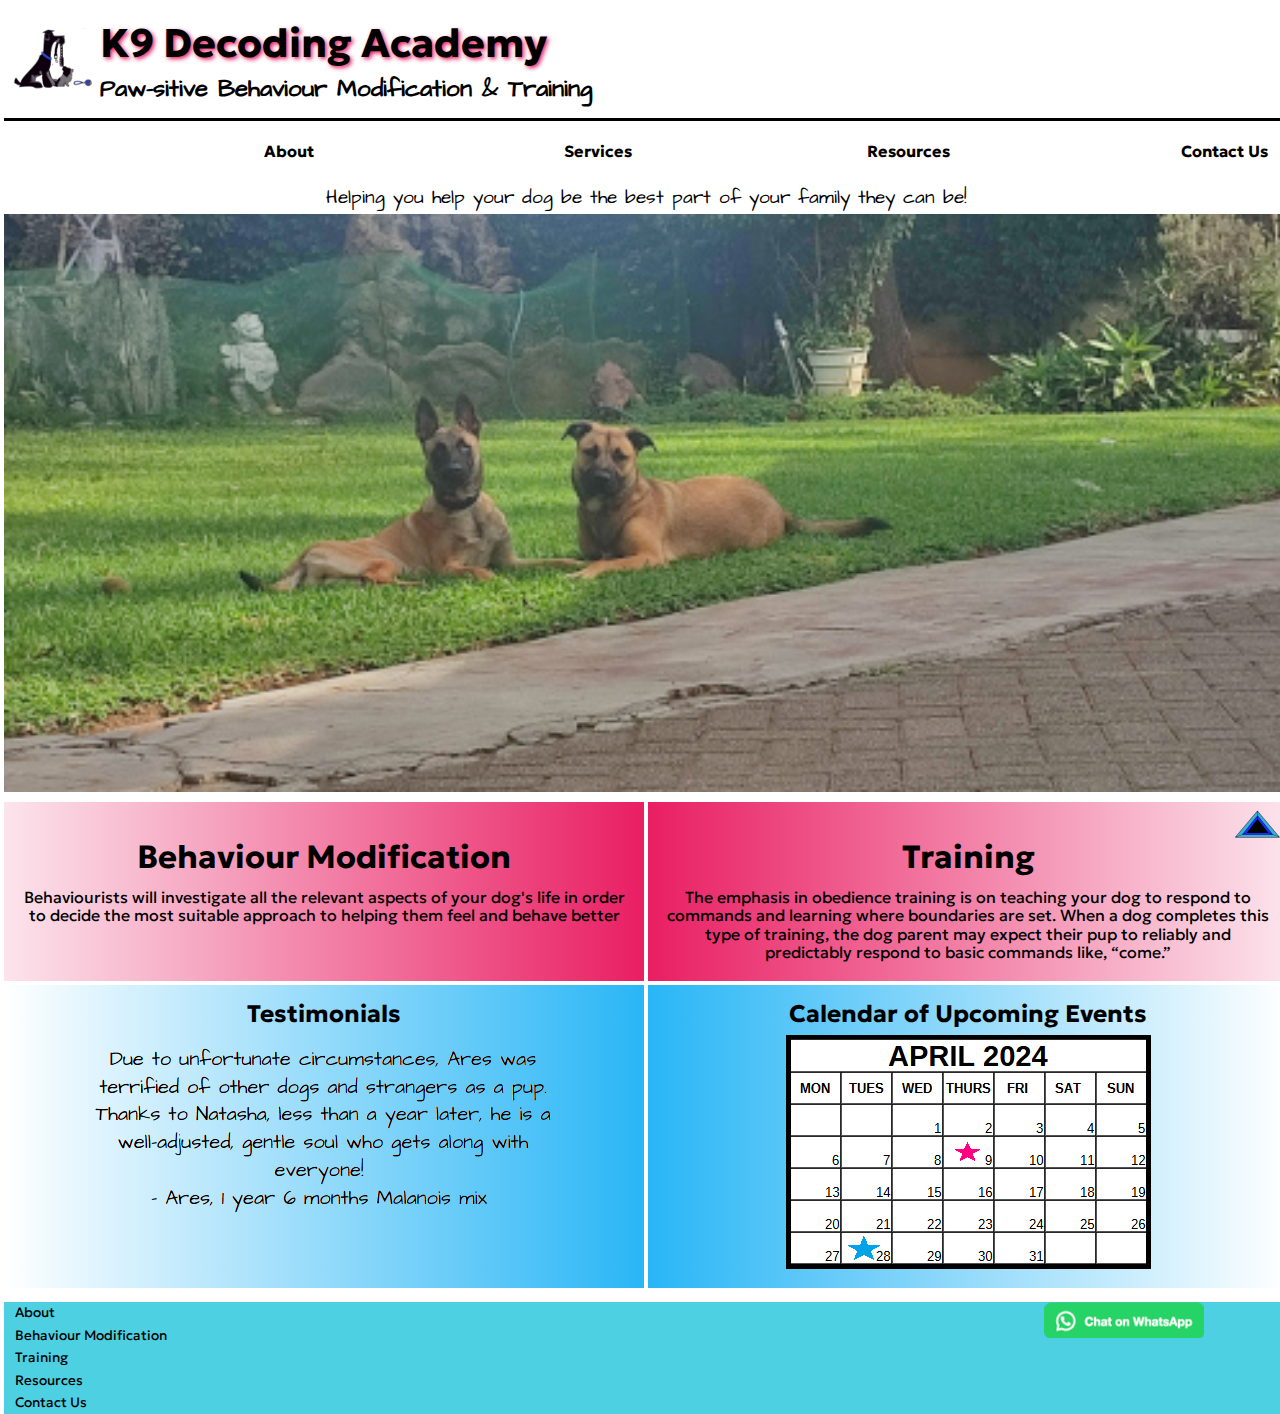
==== index.html @ 27c52f09 "Initial commit" ====
<!DOCTYPE html>
<html lang="en">
    <head>
        <meta charset="UTF-8" />
        <title>K9 Decoding Academy | Dog Behaviour &amp; Training</title>
        <link rel="stylesheet" href="styles/normalize.css"/>
        <link rel="stylesheet" href="styles/styles.css"/>
        <link rel="shortcut icon" href="images/favicon.ico">
        <script src="script.js"></script>
        <meta name="description" content="At K9 Decoding we know that your dog is not just a pet but part of your family and we strive to help you help them to be the best part of your family they can be through Paw-sitive behaviour modification and training.">
        <meta name="keywords" content="dog, canine, behaviourists, behaviour modification, training, obedience training">
        <link rel="stylesheet" href="styles/slicknav.scss">
    	<script src="https://code.jquery.com/jquery-3.2.1.min.js"></script>
    	<script src="js/jquery.slicknav.min.js"></script>
		<script type="text/javascript">
    	$(document).ready(function(){
			$('#nav_menu').slicknav({prependTo:"#mobile_menu"});
    	});
    	</script>
        <link rel="preconnect" href="https://fonts.googleapis.com">
        <link rel="preconnect" href="https://fonts.gstatic.com" crossorigin>
        <link href="https://fonts.googleapis.com/css2?family=Geologica:wght@100..900&display=swap" rel="stylesheet">
        <link rel="preconnect" href="https://fonts.googleapis.com">
        <link rel="preconnect" href="https://fonts.gstatic.com" crossorigin>
        <link href="https://fonts.googleapis.com/css2?family=Architects+Daughter&family=Geologica:wght@100..900&display=swap" rel="stylesheet">
    </head>
    <body>
        <header>
            <a href=index.html title="Home"><img src="images/cropsmall.png" alt="K9 Decoding Academy" id="logo"></a>
            <h2>K9 Decoding Academy</h2>
            <h3 class="slogan">Paw-sitive Behaviour Modification &amp; Training</h3>
        </header>
        <nav id="mobile_menu"></nav>
        <nav id="nav_menu">
            <ul>
                <li><a href="about.html">About</a></li>
                <li><a href="#">Services</a>
                    <ul>
                        <li><a href="behaviour.html">Behaviour Modification</a></li>
                        <li><a href="training.html">Training</a></li>
                    </ul>
                </li>
                <li><a href="resources.html">Resources</a></li>
                <li class="lastitem"><a href="contact.html">Contact Us</a></li>
            </ul> 
        </nav>
        <main>
            <section id="intro">
                <p>Helping you help your dog be the best part of your family they can be!</p>
                <img src="images/Luna%20&%20Ares%20scaled.jpg" alt="Two dogs lying together">
            </section>
            <section id="behaviour">
                <a href="behaviour.html"><h1>Behaviour Modification</h1></a>
                <p>Behaviourists will investigate all the relevant aspects of your dog's life in order to decide the most suitable approach to helping them feel and behave better</p>
            </section>
            <section id="training">
                <a href="training.html"><h1>Training</h1></a>
                <p>The emphasis in obedience training is on teaching your dog to respond to commands and learning where boundaries are set. When a dog completes this type of training, the dog parent may expect their pup to reliably and predictably respond to basic commands like, “come.”</p>
            </section>
            <section id="testimonials">
                <h3>Testimonials</h3>
                <img id="testi" src="images/testi.png" alt="A testimonial from a satisfied client.">
            </section>
            <section id="calendar">
                <h3>Calendar of Upcoming Events</h3>
                <img src="images/calendar.png" alt="A calendar of the current month, showing upcoming events">
            </section>
        </main>
        <footer>
            <nav id="footer_nav">
            <ul>
                <li><a href="about.html">About</a></li>
                <li><a href="behaviour.html">Behaviour Modification</a></li>
                <li><a href="training.html">Training</a></li>
                <li><a href="resources.html">Resources</a></li>
                <li class="lastitem"><a href="contact.html">Contact Us</a></li>
            </ul>
            </nav>
            <a href="#top" title="Return to top"><img src="images/up_arrow.png" alt="up arrow" id="rtt"></a>
            <!--<a href="mailto:isabeaupletschke@gmailcom" target="_blank" title="Send us an email" id="email"><img src="images/email%20icon.png" alt="Send us an email"></a>
            <a href="https://www.facebook.com/ipletschke" target="_blank" title="Connect to us on Facebook" id="facebook"><img src="images/fb%20icon.png" alt="Connect to us on Facebook"></a>-->
            <a aria-label="Chat on WhatsApp" href="https://wa.me/27826623257" target="_blank" id="whatsapp"> <img src="images/WhatsAppButtonGreenSmall.png" alt="Chat on WhatsApp"></a>
        </footer>    
    </body>
</html>
---- styles/styles.css ----
/*.title {
    color: deeppink;
}*/
/*<uniquifier>: Use a unique and descriptive class name
<weight>: Use a value from 100 to 900*/
.geologica-<uniquifier> {
  font-family: "Geologica", sans-serif;
  font-optical-sizing: auto;
  font-weight: <weight>;
  font-style: normal;
  font-variation-settings:
    "slnt" 0,
    "CRSV" 0,
    "SHRP" 0;
}
.architects-daughter-regular {
  font-family: "Architects Daughter", cursive;
  font-weight: 400;
  font-style: normal;
}

* {
    margin: 0;
    padding: 0;
}
body {
    font-family: Geologica, Helvtica, Arial, sans-serif;
    font-size: 100%;
    width: 100% !important;
    max-width: 100% !important;
    margin: 1em auto;
    padding: .25em;
    display: grid;
    grid-template: repeat(4, auto) / 1fr;
    grid-gap: 1%;
    grid-template-areas: 
        "head"
        "navi"
        "main"
        "foot";      
}
h1, h2, h3 {margin-bottom: .25em;}
header {
    padding-bottom: .5em;
    border-bottom: 3px solid black;
    grid-area: head;
}
header h3 {font-size: 150%;}
header #logo {
    float: left;
    padding: .5em;
    width: 100%;
    max-width: 80px;
    min-width: 50px;
}
header .slogan {font-family: "Architects Daughter", Helvtica, Arial, sans-serif;}
header h2 {
    font-size: 250%;
    text-shadow: 2px 2px 4px #E91E63;
}
nav {
    margin-left: .5em;
    grid-area: navi;    
}
#nav_menu ul {
	list-style: none;
	/*position: relative;*/
    display: grid;
    grid-template: auto / repeat(4, 1fr);   
}
#nav_menu ul li {
    position: relative;
    padding-right: .5em;
}
#nav_menu ul ul {
	display: none;         
	position: absolute;
	top: 100%;  
    width: 110%;
}
#nav_menu ul li:hover > ul {
	display: block;        
}
#nav_menu > ul::after {
	content: "";
	display: block;
}
#nav_menu ul {
	margin: 0;
	padding: 0;
}
#nav_menu ul li a {
	text-align: right;
	display: block;
	padding: .5em;
	text-decoration: none;
	background: white;
    opacity: 1;
	color: black;
	font-weight: bold;
}
#nav_menu ul li a.current {
	color: #E91E63;
}
#nav_menu ul li a:hover, #nav_menu ul li a:focus {
	color: gray;
}
main {
    grid-area: main;
    display: grid;
    grid-template: repeat(3, auto) / repeat(2, 50%);
    grid-gap: .25em;
    grid-template-areas: 
        "s0 s0"
        "s1 s2"
        "s3 s4";
}
#intro {
    grid-area: s0;
    font-family: "Architects Daughter", Helvtica, Arial, sans-serif;
    justify-content: center;
    text-align: center;
    font-size: 120%;
    color: black;
    height: auto;
    width: 100%;
    /*background: rgba(79, 195, 247, 30%);*/
}
#intro img{
    width: 100%;
    
}
main img {
    max-width: 100%;
    min-width: 50%;
}
#behaviour {
    grid-area: s1;
    text-align: center;
    padding: 1em;
    background-image: -webkit-linear-gradient(right, #E91E63 0%, #FCE4EC  100%);
    background-image: -o-linear-gradient(right, #E91E63 0%, #FCE4EC  100%);
}
#training {
    grid-area: s2;
    text-align: center;
    padding: 1em;
    background-image: -webkit-linear-gradient(right, #FCE4EC 0%, #E91E63 100%);
    background-image: -o-linear-gradient(right, #FCE4EC 0%, #E91E63 100%);
}
main h1 {font-size: 200%;    }
main a {
    text-decoration: none;
    color: black;
}
#testimonials {
    grid-area: s3;
    text-align: center;
    padding: 1em;
    background-image: -webkit-linear-gradient(right, #29B6F6 0%, white);
    background-image: -o-linear-gradient(right, #29B6F6 0%, white);
}
#calendar {
    grid-area: s4;
    text-align: center;
    padding: 1em;
    background-image: -webkit-linear-gradient(right, white 0%, #29B6F6);
    background-image: -o-linear-gradient(right, white 0%, #29B6F6);
}
main h3 {font-size: 150%;}
main p {padding: .25em 0;}
#mobile_menu {display: none;}
footer {
    grid-area: foot;
    background: rgba(77, 208, 225);
    display: grid;
    grid-template: repeat(3 1fr)/ repeat(3 1fr);
    grid-template-areas: 
        "feet1 feet2 whatsapp"
        "feet1 feet2 email"
        "feet1 feet2 facebook";
}
#footer_nav {
    grid-area: feet1;
}
#footer_nav ul li a {
    font-size: 85%;
	display: block;
	padding: .25em;
	text-decoration: none;
	color: black;
}
#footer_nav ul li a.current {
	color: #E91E63;
}
#footer_nav ul li a:hover, #nav_menu ul li a:focus {
	color: gray;
}
footer #rtt {
    position: fixed;
    right: 0;
    top: 90%;
    grid-area: feet3;
}
footer #whatsapp {
    grid-area: whatsapp;
    justify-self: right;
    padding-right: 5em;
}
footer #email {
    grid-area: email;
    justify-self: right;
    padding-right: 5em;
}
footer #facebook {
    grid-area: facebook;
    justify-self: right;
    padding-right: 5em;
}
/*#footer_nav {
    margin-left: .5em;
    grid-area: feet3;
}
#footer_nav ul {
    display: block;
	list-style: none;  
    margin: 0;
	padding: 0;
}
#footer_nav ul li {
    width: 7em;
}
#footer_nav ul li a {
	display: block;
	padding: .2em 0;
	text-decoration: none;
	color: black;
}
#footer_nav ul li a.current {
	color: #E91E63;
}
#footer_nav ul li a:hover, #nav_menu ul li a:focus {
	color: gray;
}*/
/*tablet portrait to standard 960*/
/*@media only screen and (max-width: 959px) {
    #nav_menu ul lu a {font-size: 95%}
    main h1 {font-size: 150%;}
    }*/
@media only screen and (max-width: 767px) {
    body {
    grid-template: repeat(4, auto) / 1fr;
    grid-gap: 0%;
    grid-template-areas: 
        "head"
        "navi"
        "main"
        "foot";
    }
    header {
        grid-area: head;
        text-align: center;
    }
    header h2 {font-size: 200%;}
    header h3 {font-size: 135%;}
    header #logo {width: 80%;}
    #nav_menu {display: none;}
    #mobile_menu {
        display: block;
        grid-area: navi;
    }
    main {
        grid-area: main;
        grid-template: repeat(5, auto) / 1fr;
        grid-gap: 0%;
        grid-template-areas: 
            "intro"
            "behaviour"
            "training"
            "testimonials"
            "calendar"
    }
    #intro {grid-area: intro;}
    #behaviour {grid-area: behaviour;}
    #training {grid-area: training;}
    #testimonials {grid-area: testimonials;}
    #calendar{grid-area: calendar;}
    main h1, h3 {font-size: 140%;}
    #testi {width: 70%;}
}
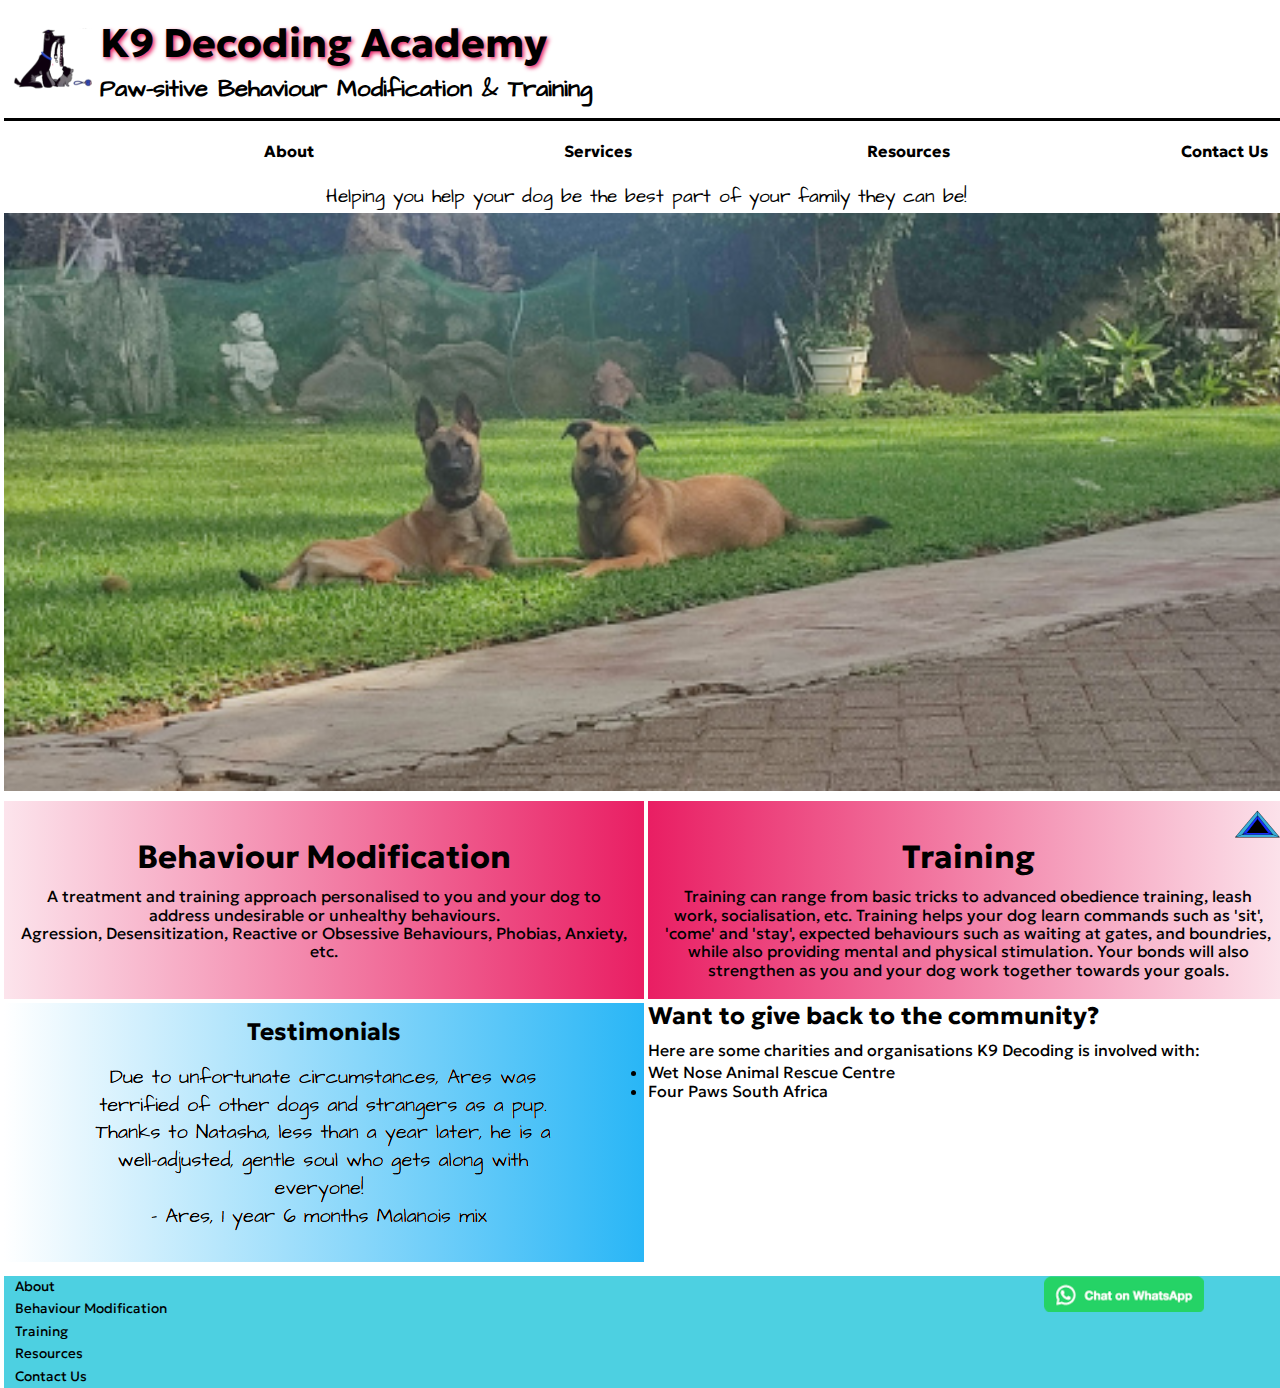
==== commit 25546908: "Add files via upload" ====
--- a/index.html
+++ b/index.html
@@ -1,85 +1,90 @@
-<!DOCTYPE html>
-<html lang="en">
-    <head>
-        <meta charset="UTF-8" />
-        <title>K9 Decoding Academy | Dog Behaviour &amp; Training</title>
-        <link rel="stylesheet" href="styles/normalize.css"/>
-        <link rel="stylesheet" href="styles/styles.css"/>
-        <link rel="shortcut icon" href="images/favicon.ico">
-        <script src="script.js"></script>
-        <meta name="description" content="At K9 Decoding we know that your dog is not just a pet but part of your family and we strive to help you help them to be the best part of your family they can be through Paw-sitive behaviour modification and training.">
-        <meta name="keywords" content="dog, canine, behaviourists, behaviour modification, training, obedience training">
-        <link rel="stylesheet" href="styles/slicknav.scss">
-    	<script src="https://code.jquery.com/jquery-3.2.1.min.js"></script>
-    	<script src="js/jquery.slicknav.min.js"></script>
-		<script type="text/javascript">
-    	$(document).ready(function(){
-			$('#nav_menu').slicknav({prependTo:"#mobile_menu"});
-    	});
-    	</script>
-        <link rel="preconnect" href="https://fonts.googleapis.com">
-        <link rel="preconnect" href="https://fonts.gstatic.com" crossorigin>
-        <link href="https://fonts.googleapis.com/css2?family=Geologica:wght@100..900&display=swap" rel="stylesheet">
-        <link rel="preconnect" href="https://fonts.googleapis.com">
-        <link rel="preconnect" href="https://fonts.gstatic.com" crossorigin>
-        <link href="https://fonts.googleapis.com/css2?family=Architects+Daughter&family=Geologica:wght@100..900&display=swap" rel="stylesheet">
-    </head>
-    <body>
-        <header>
-            <a href=index.html title="Home"><img src="images/cropsmall.png" alt="K9 Decoding Academy" id="logo"></a>
-            <h2>K9 Decoding Academy</h2>
-            <h3 class="slogan">Paw-sitive Behaviour Modification &amp; Training</h3>
-        </header>
-        <nav id="mobile_menu"></nav>
-        <nav id="nav_menu">
-            <ul>
-                <li><a href="about.html">About</a></li>
-                <li><a href="#">Services</a>
-                    <ul>
-                        <li><a href="behaviour.html">Behaviour Modification</a></li>
-                        <li><a href="training.html">Training</a></li>
-                    </ul>
-                </li>
-                <li><a href="resources.html">Resources</a></li>
-                <li class="lastitem"><a href="contact.html">Contact Us</a></li>
-            </ul> 
-        </nav>
-        <main>
-            <section id="intro">
-                <p>Helping you help your dog be the best part of your family they can be!</p>
-                <img src="images/Luna%20&%20Ares%20scaled.jpg" alt="Two dogs lying together">
-            </section>
-            <section id="behaviour">
-                <a href="behaviour.html"><h1>Behaviour Modification</h1></a>
-                <p>Behaviourists will investigate all the relevant aspects of your dog's life in order to decide the most suitable approach to helping them feel and behave better</p>
-            </section>
-            <section id="training">
-                <a href="training.html"><h1>Training</h1></a>
-                <p>The emphasis in obedience training is on teaching your dog to respond to commands and learning where boundaries are set. When a dog completes this type of training, the dog parent may expect their pup to reliably and predictably respond to basic commands like, “come.”</p>
-            </section>
-            <section id="testimonials">
-                <h3>Testimonials</h3>
-                <img id="testi" src="images/testi.png" alt="A testimonial from a satisfied client.">
-            </section>
-            <section id="calendar">
-                <h3>Calendar of Upcoming Events</h3>
-                <img src="images/calendar.png" alt="A calendar of the current month, showing upcoming events">
-            </section>
-        </main>
-        <footer>
-            <nav id="footer_nav">
-            <ul>
-                <li><a href="about.html">About</a></li>
-                <li><a href="behaviour.html">Behaviour Modification</a></li>
-                <li><a href="training.html">Training</a></li>
-                <li><a href="resources.html">Resources</a></li>
-                <li class="lastitem"><a href="contact.html">Contact Us</a></li>
-            </ul>
-            </nav>
-            <a href="#top" title="Return to top"><img src="images/up_arrow.png" alt="up arrow" id="rtt"></a>
-            <!--<a href="mailto:isabeaupletschke@gmailcom" target="_blank" title="Send us an email" id="email"><img src="images/email%20icon.png" alt="Send us an email"></a>
-            <a href="https://www.facebook.com/ipletschke" target="_blank" title="Connect to us on Facebook" id="facebook"><img src="images/fb%20icon.png" alt="Connect to us on Facebook"></a>-->
-            <a aria-label="Chat on WhatsApp" href="https://wa.me/27826623257" target="_blank" id="whatsapp"> <img src="images/WhatsAppButtonGreenSmall.png" alt="Chat on WhatsApp"></a>
-        </footer>    
-    </body>
-</html>
+<!DOCTYPE html>
+<html lang="en">
+    <head>
+        <meta charset="UTF-8" />
+        <title>K9 Decoding Academy | Dog Behaviour &amp; Training</title>
+        <link rel="stylesheet" href="styles/normalize.css"/>
+        <link rel="stylesheet" href="styles/styles.css"/>
+        <link rel="shortcut icon" href="images/favicon.ico">
+        <script src="script.js"></script>
+        <meta name="description" content="At K9 Decoding we know that your dog is not just a pet but part of your family and we strive to help you help them to be the best part of your family they can be through Paw-sitive behaviour modification and training.">
+        <meta name="keywords" content="dog, canine, behaviourists, behaviour modification, training, obedience training">
+        <link rel="stylesheet" href="styles/slicknav.css">
+    	<script src="https://code.jquery.com/jquery-3.2.1.min.js"></script>
+    	<script src="js/jquery.slicknav.min.js"></script>
+		<script type="text/javascript">
+    	$(document).ready(function(){
+			$('#nav_menu').slicknav({prependTo:"#mobile_menu"});
+    	});
+    	</script>
+        <link rel="preconnect" href="https://fonts.googleapis.com">
+        <link rel="preconnect" href="https://fonts.gstatic.com" crossorigin>
+        <link href="https://fonts.googleapis.com/css2?family=Geologica:wght@100..900&display=swap" rel="stylesheet">
+        <link rel="preconnect" href="https://fonts.googleapis.com">
+        <link rel="preconnect" href="https://fonts.gstatic.com" crossorigin>
+        <link href="https://fonts.googleapis.com/css2?family=Architects+Daughter&family=Geologica:wght@100..900&display=swap" rel="stylesheet">
+    </head>
+    <body>
+        <header>
+            <a href=index.html title="Home"><img src="images/cropsmall.png" alt="K9 Decoding Academy" id="logo"></a>
+            <h2>K9 Decoding Academy</h2>
+            <h3 class="slogan">Paw-sitive Behaviour Modification &amp; Training</h3>
+        </header>
+        <nav id="mobile_menu"></nav>
+        <nav id="nav_menu">
+            <ul>
+                <li><a href="about.html">About</a></li>
+                <li><a href="#behaviour">Services</a>
+                    <ul>
+                        <li><a href="behaviour.html">Behaviour Modification</a></li>
+                        <li><a href="training.html">Training</a></li>
+                    </ul>
+                </li>
+                <li><a href="resources.html">Resources</a></li>
+                <li class="lastitem"><a href="contact.html">Contact Us</a></li>
+            </ul> 
+        </nav>
+        <main>
+            <section id="intro">
+                <p class="centered">Helping you help your dog be the best part of your family they can be!</p>
+                <img src="images/Luna%20&%20Ares%20scaled.jpg" alt="Two dogs lying together">
+            </section>
+            <section id="behaviour">
+                <a href="behaviour.html"><h1>Behaviour Modification</h1></a>
+                <p>A treatment and training approach personalised to you and your dog to address undesirable or unhealthy behaviours. <br>
+                Agression, Desensitization, Reactive or Obsessive Behaviours, Phobias, Anxiety, etc.</p>
+            </section>
+            <section id="training">
+                <a href="training.html"><h1>Training</h1></a>
+                <p>Training can range from basic tricks to advanced obedience training, leash work, socialisation, etc. Training helps your dog learn commands such as 'sit', 'come' and 'stay', expected behaviours such as waiting at gates, and boundries, while also providing mental and physical stimulation. Your bonds will also strengthen as you and your dog work together towards your goals.</p>
+            </section>
+            <section id="testimonials">
+                <h3>Testimonials</h3>
+                <img id="testi" src="images/testi.png" alt="A testimonial from a satisfied client.">
+            </section>
+            <section id="charities">
+                <h3>Want to give back to the community?</h3>
+                <p>Here are some charities and organisations K9 Decoding is involved with:</p>
+                <ul>
+                    <li><a href="https://www.wetnose.co.za/" target="_blank">Wet Nose Animal Rescue Centre</a></li>
+                    <li><a href="https://www.four-paws.org.za/" target="_blank">Four Paws South Africa</a></li>
+                </ul>
+            </section>
+        </main>
+        <footer>
+            <nav id="footer_nav">
+            <ul>
+                <li><a href="about.html">About</a></li>
+                <li><a href="behaviour.html">Behaviour Modification</a></li>
+                <li><a href="training.html">Training</a></li>
+                <li><a href="resources.html">Resources</a></li>
+                <li class="lastitem"><a href="contact.html">Contact Us</a></li>
+            </ul>
+            </nav>
+            <a href="#top" title="Return to top"><img src="images/up_arrow.png" alt="up arrow" id="rtt"></a>
+            <!--<a href="mailto:isabeaupletschke@gmailcom" target="_blank" title="Send us an email" id="email"><img src="images/email%20icon.png" alt="Send us an email"></a>
+            <a href="https://www.facebook.com/ipletschke" target="_blank" title="Connect to us on Facebook" id="facebook"><img src="images/fb%20icon.png" alt="Connect to us on Facebook"></a>-->
+            <a aria-label="Chat on WhatsApp" href="https://wa.me/27826623257" target="_blank" id="whatsapp"> <img src="images/WhatsAppButtonGreenSmall.png" alt="Chat on WhatsApp"></a>
+        </footer>    
+    </body>
+</html>
